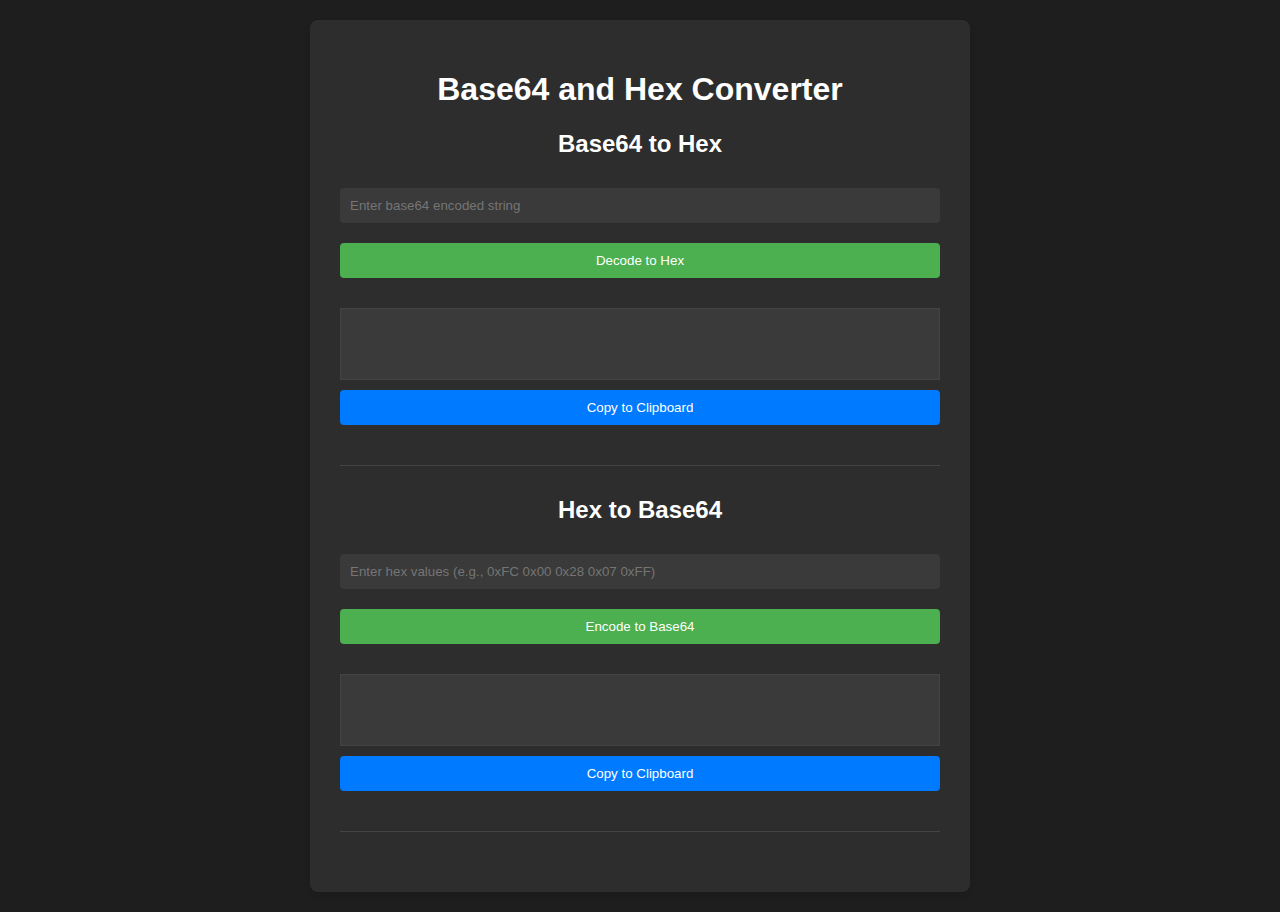
==== base64-decoder.html @ 2ba28e23 "Add files via upload" ====
<!DOCTYPE html>
<html lang="en">
<head>
    <meta charset="UTF-8">
    <meta name="viewport" content="width=device-width, initial-scale=1.0">
    <title>Base64 and Hex Converter</title>
    <style>
        body {
            font-family: Arial, sans-serif;
            background-color: #1e1e1e;
            color: #e0e0e0;
            display: flex;
            justify-content: center;
            align-items: center;
            min-height: 100vh;
            margin: 0;
            padding: 20px;
            box-sizing: border-box;
        }
        .container {
            background-color: #2d2d2d;
            padding: 30px;
            border-radius: 8px;
            box-shadow: 0 4px 6px rgba(0, 0, 0, 0.1);
            width: 90%;
            max-width: 600px;
        }
        h1, h2 {
            text-align: center;
            color: #ffffff;
        }
        input, button {
            width: 100%;
            padding: 10px;
            margin: 10px 0;
            border: none;
            border-radius: 4px;
            box-sizing: border-box;
        }
        input {
            background-color: #3a3a3a;
            color: #ffffff;
        }
        button {
            background-color: #4CAF50;
            color: white;
            cursor: pointer;
            transition: background-color 0.3s;
        }
        button:hover {
            background-color: #45a049;
        }
        .result {
            margin-top: 20px;
            padding: 10px;
            border: 1px solid #444;
            background-color: #3a3a3a;
            color: #ffffff;
            word-wrap: break-word;
            min-height: 50px;
        }
        .copy-button {
            background-color: #007bff;
            margin-top: 10px;
        }
        .copy-button:hover {
            background-color: #0056b3;
        }
        .section {
            margin-bottom: 30px;
            padding-bottom: 30px;
            border-bottom: 1px solid #444;
        }
    </style>
</head>
<body>
    <div class="container">
        <h1>Base64 and Hex Converter</h1>
        
        <div class="section">
            <h2>Base64 to Hex</h2>
            <input type="text" id="base64Input" placeholder="Enter base64 encoded string">
            <button onclick="handleBase64ToHex()">Decode to Hex</button>
            <div id="hexResult" class="result"></div>
            <button onclick="copyToClipboard('hexResult')" class="copy-button">Copy to Clipboard</button>
        </div>
        
        <div class="section">
            <h2>Hex to Base64</h2>
            <input type="text" id="hexInput" placeholder="Enter hex values (e.g., 0xFC 0x00 0x28 0x07 0xFF)">
            <button onclick="handleHexToBase64()">Encode to Base64</button>
            <div id="base64Result" class="result"></div>
            <button onclick="copyToClipboard('base64Result')" class="copy-button">Copy to Clipboard</button>
        </div>
    </div>

    <script>
        function decodeBase64ToHex(encodedString) {
            try {
                const binaryString = atob(encodedString);
                const hexArray = Array.from(binaryString).map(char => {
                    const hex = char.charCodeAt(0).toString(16).padStart(2, '0');
                    return '0x' + hex.toUpperCase();
                });
                return hexArray.join(' ');
            } catch (error) {
                return `Error decoding: ${error.message}`;
            }
        }

        function encodeHexToBase64(hexString) {
            try {
                // Remove '0x' prefixes and spaces, then create byte array
                const bytes = hexString.replace(/0x/g, '').replace(/\s/g, '').match(/.{1,2}/g).map(byte => parseInt(byte, 16));
                const byteArray = new Uint8Array(bytes);
                
                // Convert byte array to base64
                const base64 = btoa(String.fromCharCode.apply(null, byteArray));
                return base64;
            } catch (error) {
                return `Error encoding: ${error.message}`;
            }
        }

        function handleBase64ToHex() {
            const input = document.getElementById('base64Input').value;
            const result = decodeBase64ToHex(input);
            document.getElementById('hexResult').textContent = result;
        }

        function handleHexToBase64() {
            const input = document.getElementById('hexInput').value;
            const result = encodeHexToBase64(input);
            document.getElementById('base64Result').textContent = result;
        }

        function copyToClipboard(elementId) {
            const resultText = document.getElementById(elementId).textContent;
            navigator.clipboard.writeText(resultText).then(() => {
                alert('Copied to clipboard!');
            }).catch(err => {
                console.error('Failed to copy: ', err);
            });
        }
    </script>
</body>
</html>
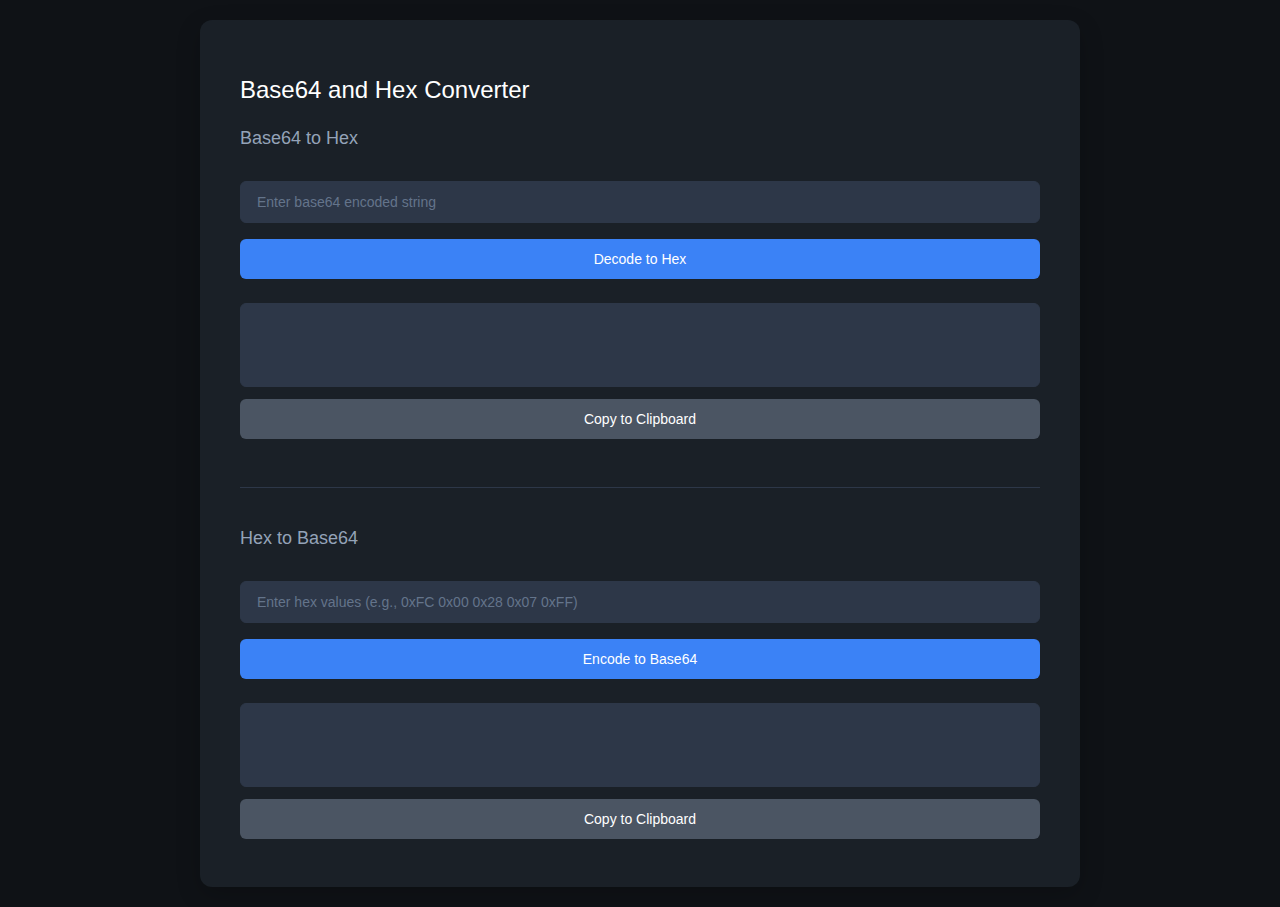
==== commit 9a6cda72: "Update base64-decoder.html" ====
--- a/base64-decoder.html
+++ b/base64-decoder.html
@@ -6,8 +6,8 @@
     <title>Base64 and Hex Converter</title>
     <style>
         body {
-            font-family: Arial, sans-serif;
-            background-color: #1e1e1e;
+            font-family: -apple-system, BlinkMacSystemFont, 'Segoe UI', Roboto, Oxygen, Ubuntu, sans-serif;
+            background-color: #0f1216;
             color: #e0e0e0;
             display: flex;
             justify-content: center;
@@ -18,58 +18,86 @@
             box-sizing: border-box;
         }
         .container {
-            background-color: #2d2d2d;
-            padding: 30px;
-            border-radius: 8px;
-            box-shadow: 0 4px 6px rgba(0, 0, 0, 0.1);
+            background-color: #1a2027;
+            padding: 40px;
+            border-radius: 12px;
+            box-shadow: 0 8px 24px rgba(0, 0, 0, 0.2);
             width: 90%;
-            max-width: 600px;
+            max-width: 800px;
         }
         h1, h2 {
-            text-align: center;
+            text-align: left;
             color: #ffffff;
+            font-weight: 500;
+            margin-bottom: 24px;
+        }
+        h1 {
+            font-size: 24px;
+        }
+        h2 {
+            font-size: 18px;
+            color: #94a3b8;
         }
         input, button {
             width: 100%;
-            padding: 10px;
-            margin: 10px 0;
-            border: none;
-            border-radius: 4px;
+            padding: 12px 16px;
+            margin: 8px 0;
+            border: 1px solid #2d3748;
+            border-radius: 6px;
             box-sizing: border-box;
+            font-size: 14px;
         }
         input {
-            background-color: #3a3a3a;
+            background-color: #2d3748;
             color: #ffffff;
+            transition: border-color 0.2s ease;
+        }
+        input:focus {
+            outline: none;
+            border-color: #3b82f6;
+        }
+        input::placeholder {
+            color: #64748b;
         }
         button {
-            background-color: #4CAF50;
+            background-color: #3b82f6;
             color: white;
             cursor: pointer;
-            transition: background-color 0.3s;
+            transition: background-color 0.2s ease;
+            border: none;
+            font-weight: 500;
         }
         button:hover {
-            background-color: #45a049;
+            background-color: #2563eb;
         }
         .result {
-            margin-top: 20px;
-            padding: 10px;
-            border: 1px solid #444;
-            background-color: #3a3a3a;
+            margin-top: 16px;
+            padding: 16px;
+            border: 1px solid #2d3748;
+            background-color: #2d3748;
             color: #ffffff;
             word-wrap: break-word;
             min-height: 50px;
+            border-radius: 6px;
+            font-family: 'Monaco', 'Consolas', monospace;
+            font-size: 14px;
         }
         .copy-button {
-            background-color: #007bff;
-            margin-top: 10px;
+            background-color: #4b5563;
+            margin-top: 12px;
         }
         .copy-button:hover {
-            background-color: #0056b3;
+            background-color: #374151;
         }
         .section {
-            margin-bottom: 30px;
-            padding-bottom: 30px;
-            border-bottom: 1px solid #444;
+            margin-bottom: 40px;
+            padding-bottom: 40px;
+            border-bottom: 1px solid #2d3748;
+        }
+        .section:last-child {
+            margin-bottom: 0;
+            padding-bottom: 0;
+            border-bottom: none;
         }
     </style>
 </head>
@@ -110,11 +138,8 @@
 
         function encodeHexToBase64(hexString) {
             try {
-                // Remove '0x' prefixes and spaces, then create byte array
                 const bytes = hexString.replace(/0x/g, '').replace(/\s/g, '').match(/.{1,2}/g).map(byte => parseInt(byte, 16));
                 const byteArray = new Uint8Array(bytes);
-                
-                // Convert byte array to base64
                 const base64 = btoa(String.fromCharCode.apply(null, byteArray));
                 return base64;
             } catch (error) {
